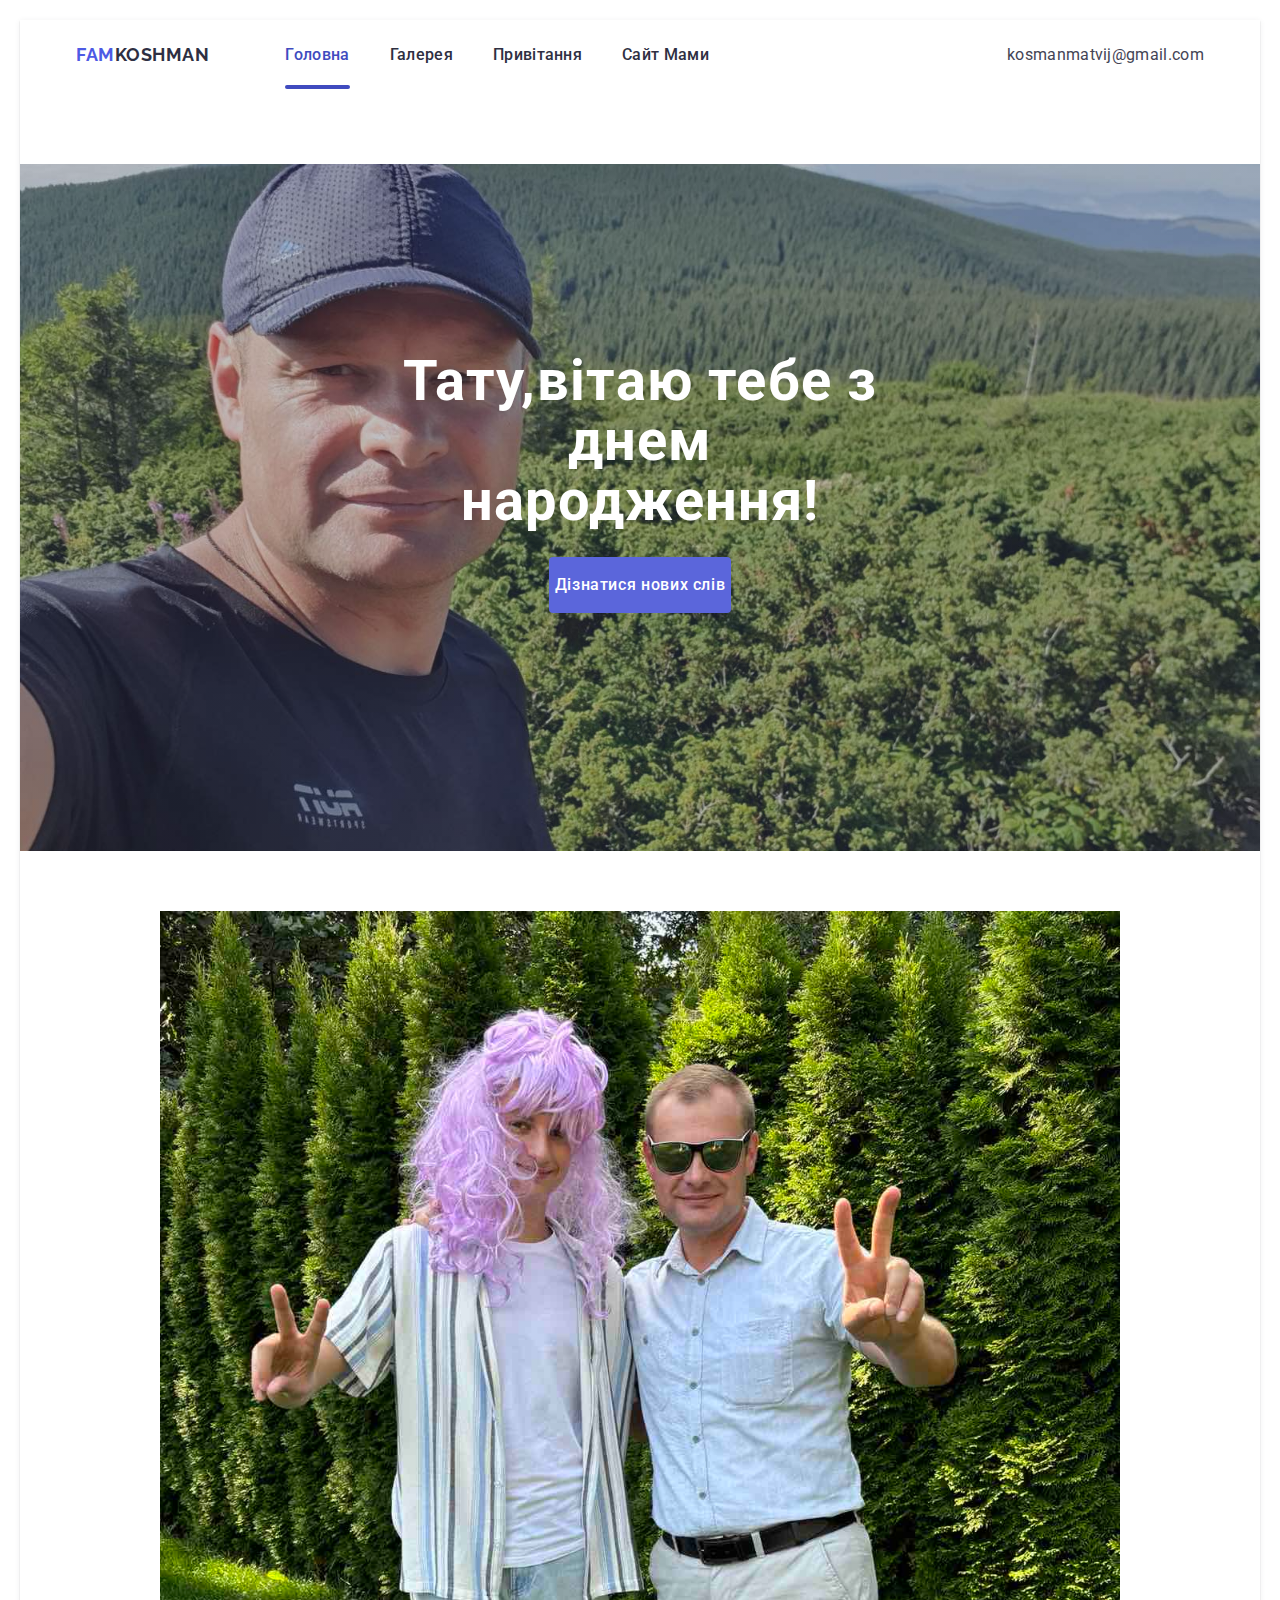
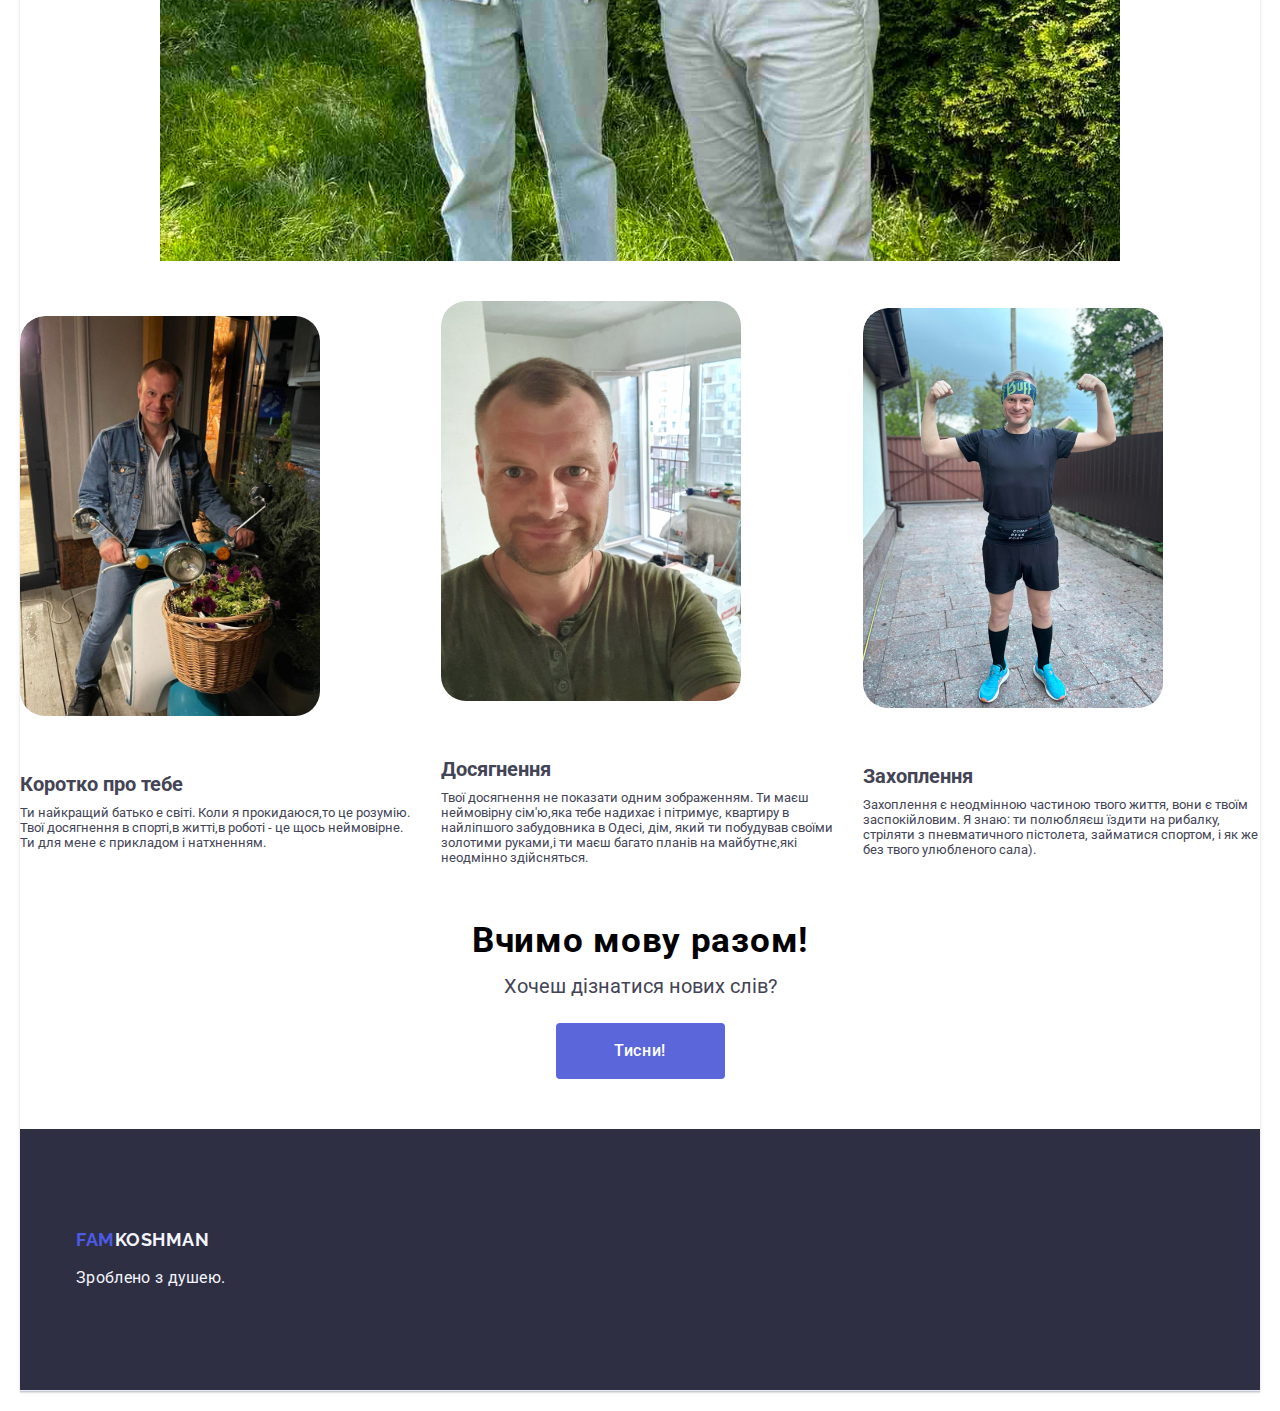
==== dadSite/index.html @ f96981a5 "change files" ====
<!DOCTYPE html>
<html lang="en">
<head>
    <meta charset="UTF-8">
    <meta name="viewport" content="width=device-width, initial-scale=1.0">
    <link rel="stylesheet" href="https://cdnjs.cloudflare.com/ajax/libs/modern-normalize/1.1.0/modern-normalize.min.css">
    <link rel="stylesheet" href="./css/gallary.css"> <!-- Основний CSS для сторінки галереї -->
    <link rel="stylesheet" href="./css/style.css"> <!-- Інші загальні стилі -->

    <script src="script.js"></script>
    <title>Site for you</title>
    <link rel="preconnect" href="https://fonts.googleapis.com">
    <link rel="preconnect" href="https://fonts.gstatic.com" crossorigin>
    <link href="https://fonts.googleapis.com/css2?family=Raleway:wght@400;700&display=swap" rel="stylesheet">
    <link href="https://fonts.googleapis.com/css2?family=Raleway:wght@700&family=Roboto:wght@400;500;700&display=swap" rel="stylesheet">
</head>
<body>
    <header class="hero">
        <div class="header-div container">
            <nav class="header-nav">
                <a href="./index.html" class="logo-first-letters">Fam<span class="second-logo-letters">Koshman</span></a>
                <ul class="ul-header">
                    <li class="li-header">
                        <a href="./index.html" class="home-text current">Головна</a>
                    </li>
                    <li class="li-header">
                        <a href="./gallary.html" class="home-text">Галерея</a>
                    </li>
                    <li class="li-header">
                        <a href="./greeting.html" class="home-text" id="privitannya">Привітання</a>
                    </li>
                    <li class="li-header">
                        <a href="../mumSite/homePage.html" class="home-text" data-changeSite="Mum">Сайт Мами</a>
                    </li>
                </ul>
            </nav>
            <address class="adress-one">
                <ul class="ul-adress">
                    <li>
                        <a href="kosmanmatvij@gmail.com" class="adress-start">kosmanmatvij@gmail.com</a>
                    </li>
                </ul>
            </address>
        </div>
    <main>
        <section class="section-one">
            <div class="div-section-one container">
                <h1 class="title-h">Тату,вітаю тебе з днем народження!</h1>
                <button type="button" class="title-button" onclick="window.location.href='#section-words'">Дізнатися нових слів</button>
            </div>
        </section>
            <section class="section-two">
                <div  class="slider">
                    <input checked type="radio" name="slider" id="switch1">
                    <input type="radio" name="slider" id="switch2">
                    <input type="radio" name="slider" id="switch3">
                    <input type="radio" name="slider" id="switch4">
                <div class="slides">
                    <div class="overflow">
                        <div class="slider-inner">
                            <div class="slide">
                                <img  alt="work" src="./images/funny_costumes.jpg">
                            </div>
                            <div class="slide"> 
                                <img  alt="Sea" src="./images/with_mum.jpg">
                            </div>
                            <div class="slide">
                                <img alt="aquapark" src="./images/shooting.jpg">
                            </div>
                            <div class="slide">
                                <img  alt="run"  src="./images/smoking.jpg">
                            </div>
                    </div> 
                </div>
               <!--<div class="arrows">
                    <label class="color_for1" for="switch1"></label>
                    <label class="color_for2" for="switch2"></label>
                    <label for="switch3"></label>
                    <label for="switch4"></label>-->
                </div>
                <!--<div class="dots">
                    <label for="switch1"></label>
                    <label for="switch2"></label>
                    <label for="switch3"></label>
                    <label for="switch4"></label>
                </div> -->
                </div>
            </section>
        <section class="about-dad">
            <div class="div-about">
                <ul class="ul-section-three">
                    <li class="li-section-three">
                        <img src="./images/about_you.jpg" alt="about" class="img-sectione-three">
                        <div class="div-for-text">
                            <h2 class="h2-section-three">Коротко про тебе</h2>
                            <p class="p-section-three">Ти найкращий батько e світі. Коли я прокидаюся,то це розумію. Твої досягнення в спорті,в житті,в роботі - це щось неймовірне. Ти для мене є прикладом і натхненням.</p>
                        </div>
                    </li>
                    <li class="li-section-three">
                        <img src="./images/odessa-sectione-three.jpg" alt="" class="img-sectione-three">
                        <div  class="div-for-text"> 
                            <h2 class="h2-section-three">Досягнення</h2>
                            <p class="p-section-three">Твої досягнення не показати одним зображенням. Ти маєш неймовірну сім'ю,яка тебе надихає і пітримує, квартиру в найліпшого забудовника в Одесі, дім, який ти побудував своїми золотими руками,і ти маєш багато планів на майбутнє,які неодмінно здійсняться.</p>
                        </div>
                    </li>
                    <li class="li-section-three">
                        <img src="./images/running-sectione-three.jpg" alt="" class="img-sectione-three">
                        <div  class="div-for-text">
                            <h2 class="h2-section-three">Захоплення</h2>
                            <p class="p-section-three">Захоплення є неодмінною частиною твого життя, вони є твоїм заспокійловим. Я знаю: ти полюбляєш їздити на рибалку, стріляти з пневматичного пістолета, займатися спортом, і як же без твого улюбленого сала).</p>
                        </div>
                    </li>
                </ul>
            </div>
        </section>
        <section class="new-words" id="section-words">
            <div class="div-section-words">
                <h2 class="title-section-words">Вчимо мову разом!</h2>
                <p class="p-section-words">Хочеш дізнатися нових слів?</p>
                <button class="button-section-words">Тисни!</button>
                <p class="new-word" id="new-word" style="display: none;">JS</p>
            </div>
        </section>
    
    </main>
    <footer class="footer-last">
        <div class="footer-div container">
            <a href="./index.html" class="footer-logo">Fam<span class="footer-second-letter">Koshman</span></a>
            <p class="p-footer">Зроблено з душею.</p>
        </div>
    </footer>
    <script>
        const words = [
            "Ідіть у сраку!",
            "Напийся з гівна юшки!",
            "Ми вас відфайдолимо!", 
            "Заший ротяку по саму сраку!",
            "Бодай би-м тя мати була радше на кропиву висцяла, ніж мала-м тя нещастя породити! ",
            "В сраці більше розуму маю, ніж ти в голові",
            "Не бзди!",
            "Насрав у торбу та й ся гонорує"
            ];
        let currentIndex = 1; // Індекс слайду
        const totalSlides = 7; // Кількість слайдів
        const switchIds = ['switch1', 'switch2', 'switch3', 'switch4'];
    
        setInterval(() => {
            currentIndex = (currentIndex % totalSlides) + 1; // Змінюємо індекс
            document.getElementById(switchIds[currentIndex - 1]).checked = true; // Встановлюємо радіо-кнопку
        }, 3000); // Змінюйте слайди кожні 3 секунди

        // Обробник для кнопки
    document.querySelector('.button-section-words').addEventListener('click', function() {
    const newWord = document.getElementById('new-word');
    
    // Вибираємо випадкове слово з масиву
    const randomWord = words[Math.floor(Math.random() * words.length)];
    
    // Встановлюємо нове слово і показуємо елемент
    newWord.textContent = randomWord;
    newWord.style.display = 'block';
});
    </script>
    
    
</body>
</html>
---- dadSite/css/gallary.css ----
h1, h2, h3, h4, h5, h6, p { 
    margin: 0; 
} 
ul { 
    list-style: none; 
    padding-left: 0; 
    margin: 0; 
}

a {
    text-decoration: none;
}
li {
    list-style-type: none;
  }
body{
    font-family: 'Roboto', sans-serif;
    color:  #434455;
    background-color:#FFFFFF;
    
}
footer{
    background-color: #2e2f42;
}
img{
    display: block;
}
:root {
    --footer-color:#FFFFFF;
    --text-color: #F4F4FD;
    --button-bg-color: #4d5ae5;
}
.container{
    width: 1158px;
    padding: 0 15px;
    margin: 0 auto;
}
.hero{
    border-bottom: 1px solid #e7e9fc;
    box-shadow: 0px 2px 1px rgba(46, 47, 66, 0.08), 0px 1px 1px rgba(46, 47, 66, 0.16), 0px 1px 6px rgba(46, 47, 66, 0.08);
}
.header-div{
    display: flex;
    width: 1158px;
    margin: 0 auto;
    padding: 0 15px 0 15px;
    align-items: center;
}
.header-nav{
    display: flex;
    align-items: center;
    margin-right: auto;
}
.adress-one{
    font-style: normal;
}
.logo-first-letters {
    padding-top: 24px;
    padding-bottom: 24px;
    font-family: "Raleway",sans-serif;
    font-weight: 700;
    font-size: 18px;
    line-height: 117%;
    letter-spacing: 0.03em;
    text-transform: uppercase;
    color: #4d5ae5;
    margin-right: 76px;
}
.logo-first-letters:hover{
    color: #404bbf;
}
.ul-header{
    display: flex;
    gap: 40px;
    margin: 0;
    padding-left: 0;

}
.li-header{

}
.ul-adress{
    padding-left: 0;
    margin: 0;
    display: flex;
    gap: 40px;
}
.second-logo-letters {
    color: #2e2f42;
}
.adress-start{
    transition: color 250ms cubic-bezier(0.4, 0, 0.2, 1);
    font-size: 16px;
    line-height: 1.5;
    letter-spacing: 0.02em;
    color: #434455;
}
.adress-start:hover{
    font-size: 16px;
    line-height: 1.5;
    letter-spacing: 0.02em;
    color: #404bbf;
}
.adress-start:focus{
    font-size: 16px;
    line-height: 1.5;
    letter-spacing: 0.02em;
    color: #404bbf;
}
.home-text {
    margin: 0;
    padding: 0;
    padding-top: 24px;
    padding-bottom: 24px;
    font-family: var(--font-family);
    font-weight: 500;
    font-size: 16px;
    line-height: 1.5;
    letter-spacing: 0.02em;
    color: #2e2f42;
    transition: color 250ms cubic-bezier(0.4, 0, 0.2, 1);
}
.home-text:hover{
    color: #404bbf;
}
.home-text:focus{
    color: #404bbf;
}
.home-text.current{
    position: relative;
    color: #404bbf;

}
.home-text.current::after{
    content: '';
    width: 100%;
    height: 4px;
    border-radius: 2px;
    position: absolute;
    left: 0;
    bottom: -1px;
    background-color: #404BBF;
}
.h2-gallary{
    margin-left: 0;
    margin-right: 0;
    margin: 25px 0 50px 0;
    font-size: 56px;
    line-height: 1.07;
    text-align: center;
    letter-spacing: 0.02em;
    font-weight: bolder;
}
* {
    box-sizing: border-box;
}

body {
    font-family: Arial, sans-serif;
    margin: 0;
    padding: 0;
    background-color: #f9f9f9;
}

.gallery {
    display: grid;
    grid-template-columns: repeat(auto-fill, minmax(200px, 1fr));
    gap: 10px;
    padding: 10px;
}

.gallery-item {
    overflow: hidden;
    border-radius: 8px;
    box-shadow: 0 2px 10px rgba(0, 0, 0, 0.1);
    position: relative;
    display: flex;
    align-items: center;
    justify-content: center;
}

.gallery-item img {
    width: 100%;
    height: auto;
    transition: transform 0.3s;
}

.gallery-item img:hover {
    transform: scale(1.05); /* Ефект збільшення при наведенні */
}
---- dadSite/css/style.css ----
html {
    scroll-behavior: smooth;
}
* {box-sizing: border-box;}

body {
	font-family: sans-serif;
	margin: 20px;
}
.slider { 
    position: relative;
	text-align: center;
    top: 10px;
	max-width: 960px; 
	margin: 0 auto;
}

.slides .slide{ /*все изображения справа друг от доруга*/
	width: 25%;
	float: left;
}

.slides .slider-inner{
	width: 400%;
}
.overflow{ 
    height: 950px;
	width: 100%;
	overflow: hidden;
}

 img{ 
	width: 100%;
}
 
.slide h2 {
	margin-top: -50px;
	background-color: rgba(255, 255, 255, 0.749);
	padding: 10px 0;
	position: relative;
}
.arrows label {
	height: 40px;
	width: 40px;
}
.arrows {
    position: relative;
    bottom:170px;
    color: black;
}

/*настройка переключения и положения для левой стрелки*/
#switch1:checked ~ .arrows label:nth-child(4), 
#switch2:checked ~ .arrows label:nth-child(1),
#switch3:checked ~ .arrows label:nth-child(2),
#switch4:checked ~ .arrows label:nth-child(3){
	background: url("data:image/svg+xml,%3Csvg xmlns='http://www.w3.org/2000/svg' viewBox='0 0 512 512' width='40' fill='lightgrey'%3E%3Cpath d='M41.4 233.4c-12.5 12.5-12.5 32.8 0 45.3l160 160c12.5 12.5 32.8 12.5 45.3 0s12.5-32.8 0-45.3L109.3 256 246.6 118.6c12.5-12.5 12.5-32.8 0-45.3s-32.8-12.5-45.3 0l-160 160zm352-160l-160 160c-12.5 12.5-12.5 32.8 0 45.3l160 160c12.5 12.5 32.8 12.5 45.3 0s12.5-32.8 0-45.3L301.3 256 438.6 118.6c12.5-12.5 12.5-32.8 0-45.3s-32.8-12.5-45.3 0z'/%3E%3C/svg%3E") center/cover no-repeat; 
	float: left;
	margin: 0 0 0 40px;
	display: block;
}

/*настройка переключения и положения для правой стрелки*/
#switch1:checked ~ .arrows label:nth-child(2),
#switch2:checked ~ .arrows label:nth-child(3),
#switch3:checked ~ .arrows label:nth-child(4),
#switch4:checked ~ .arrows label:nth-child(1) {
	background: url("data:image/svg+xml,%3Csvg xmlns='http://www.w3.org/2000/svg' viewBox='0 0 512 512' width='40' fill='lightgrey'%3E%3Cpath d='M470.6 278.6c12.5-12.5 12.5-32.8 0-45.3l-160-160c-12.5-12.5-32.8-12.5-45.3 0s-12.5 32.8 0 45.3L402.7 256 265.4 393.4c-12.5 12.5-12.5 32.8 0 45.3s32.8 12.5 45.3 0l160-160zm-352 160l160-160c12.5-12.5 12.5-32.8 0-45.3l-160-160c-12.5-12.5-32.8-12.5-45.3 0s-12.5 32.8 0 45.3L210.7 256 73.4 393.4c-12.5 12.5-12.5 32.8 0 45.3s32.8 12.5 45.3 0z'/%3E%3C/svg%3E") no-repeat center/cover; 
	float: right;
	margin: 0 40px 0 0; 
	display: block;
}

label, a{ 
	cursor: pointer;
}
/*скрываетвсе radio-input*/
input[type="radio"]{ 
	display: none;
}

#switch1:checked ~ .slides .slider-inner{
	margin-left: 0;
}

#switch2:checked ~ .slides .slider-inner{
	margin-left: -100%;
}

#switch3:checked ~ .slides .slider-inner{
	margin-left: -200%;
}

#switch4:checked ~ .slides .slider-inner{
	margin-left: -300%;
}


.arrows{ 
	margin: -29% 0 0 0;
	width: 100%;
	height: 50px;
}

.dots label{
	border-radius: 10px;
	display: inline-block; 
	width: 15px;
	height: 15px;
	background: #bbb;
}

.dots{
	margin: 23% 0 0;
	text-align: center;
}

.dots label:hover{ 
	background: #76c8ff;
	border-color: #777 !important;
}

#switch1:checked ~ .dots label:nth-child(1),
#switch2:checked ~ .dots label:nth-child(2),
#switch3:checked ~ .dots label:nth-child(3),
#switch4:checked ~ .dots label:nth-child(4){
	background: #18a3dd;
	border-color: #18a3dd !important;
}

.slides .slider-inner{ 
	transition: all 800ms cubic-bezier(0.770, 0.000, 0.175, 1.000);
}

.arrows label:hover{ 
	opacity: 0.6;
}

.arrows label{
	transition: opacity 0.2s ease-out;
}

@media (max-width: 480px) {
	.arrows label {
		width: 25px;
		height: 25px;
	}
	.slide h2 {
		font-size: 1.2em;
		padding: 6px 0;
	}
	.dots {
		margin-top: 16%;
	}
	.dots label {
		width: 10px;
		height: 10px;
	}
}
h1, h2, h3, h4, h5, h6, p { 
    margin: 0; 
} 
ul { 
    list-style: none; 
    padding-left: 0; 
    margin: 0; 
}

a {
    text-decoration: none;
}
li {
    list-style-type: none;
  }
body{
    font-family: 'Roboto', sans-serif;
    color:  #434455;
    background-color:#FFFFFF;
    
}
footer{
    background-color: #2e2f42;
}
img{
    display: block;
}
:root {
    --footer-color:#FFFFFF;
    --text-color: #F4F4FD;
    --button-bg-color: #4d5ae5;
}
.container {
    max-width: 100%;
    width: 1158px;
    padding: 0 15px;
    margin: 0 auto;
}
.hero{
    width: 100%;
    border-bottom: 1px solid #e7e9fc;
    box-shadow: 0px 2px 1px rgba(46, 47, 66, 0.08), 0px 1px 1px rgba(46, 47, 66, 0.16), 0px 1px 6px rgba(46, 47, 66, 0.08);
}
.header-div{
    display: flex;
    width: 1158px;
    margin: 0 auto;
    padding: 0 15px 0 15px;
    align-items: center;
}
.header-nav{
    display: flex;
    align-items: center;
    margin-right: auto;
}
.adress-one{
    font-style: normal;
}
.logo-first-letters {
    padding-top: 24px;
    padding-bottom: 24px;
    font-family: "Raleway",sans-serif;
    font-weight: 700;
    font-size: 18px;
    line-height: 117%;
    letter-spacing: 0.03em;
    text-transform: uppercase;
    color: #4d5ae5;
    margin-right: 76px;
}
.logo-first-letters:hover{
    color: #404bbf;
}
.ul-header{
    display: flex;
    gap: 40px;
    margin: 0;
    padding-left: 0;

}
.li-header{

}
.ul-adress{
    padding-left: 0;
    margin: 0;
    display: flex;
    gap: 40px;
}
.second-logo-letters {
    color: #2e2f42;
}
.home-text {
    margin: 0;
    padding: 0;
    padding-top: 24px;
    padding-bottom: 24px;
    font-family: var(--font-family);
    font-weight: 500;
    font-size: 16px;
    line-height: 1.5;
    letter-spacing: 0.02em;
    color: #2e2f42;
    transition: color 250ms cubic-bezier(0.4, 0, 0.2, 1);



}
.home-text:hover{
    color: #404bbf;
}
.home-text:focus{
    color: #404bbf;
}
.home-text.current{
    position: relative;
    color: #404bbf;

}
.home-text.current::after{
    content: '';
    width: 100%;
    height: 4px;
    border-radius: 2px;
    position: absolute;
    left: 0;
    bottom: -1px;
    background-color: #404BBF;
}

.adress-start{
    transition: color 250ms cubic-bezier(0.4, 0, 0.2, 1);
    font-size: 16px;
    line-height: 1.5;
    letter-spacing: 0.02em;
    color: #434455;
}
.adress-start:hover{
    font-size: 16px;
    line-height: 1.5;
    letter-spacing: 0.02em;
    color: #404bbf;
}
.adress-start:focus{
    font-size: 16px;
    line-height: 1.5;
    letter-spacing: 0.02em;
    color: #404bbf;
}
.section-one {
    background-image: linear-gradient(rgba(72, 74, 109, 0.347), rgba(72, 74, 109, 0.347)), url(../images/bg_section-one.jpg);
    background-color: #595a8b;
    padding: 188px 0;
    background-position: center;
    background-repeat: no-repeat;
    max-width: 100%;
    margin: 0 auto 50px;
    background-size: cover;
}
.visually-hidden {
    position: absolute;
    width: 1px;
    height: 1px;
    margin: -1px;
    border: 0;
    padding: 0;
    white-space: nowrap;
    clip-path: inset(100%);
    clip: rect(0 0 0 0);
    overflow: hidden;
  }
.title-h {
    color: white;
    margin-left: auto;
    margin-right: auto;
    max-width: 496px;
    font-size: 56px;
    line-height: 1.07;
    text-align: center;
    letter-spacing: 0.02em;
}
.title-button {
    margin-top: 25px;
    margin-bottom: 50px;
    margin-left: auto;
    margin-right: auto;
    display: block;
    min-width: 169px;
    height: 56px;
    border: none;
    cursor: pointer;
    background-color: 250ms cubic-bezier(0.4, 0, 0.2, 1);
    border-radius: 4px;
    cursor: pointer;
    font-family: "Roboto", sans-serif;
    font-weight: 500;
    font-size: 16px;
    line-height: 1.5;
    letter-spacing: 0.04em;
    color: #FFFFFF;
    background-color: #5b66db;
    transition: background-color 250ms cubic-bezier(0.4, 0, 0.2, 1);
    
}
.dot.active {
    background-color: #717171;
}

.title-button:hover{
    cursor: pointer;
    background-color: #404BBF;
}
.title-button:focus{
    cursor: pointer;
    background-color: #404BBF;
}
.header-div {
    margin-bottom: 75px;
}
.img-sectione-three{
    width: 300px;
    height: 400px;
    border-radius: 25px;
}
.h2-section-three {
    font-size: 28px;
    font-weight: bold;
    font-size: 20px;
}
.p-section-three {
    font-size: 20px;
    margin-top: 10px;
    font-size: 13px;
}
.ul-section-three {
    align-items: center;
    justify-content: center;
    padding-left: 0;
     margin: 0;
    display: flex;
    gap: 24px;
}
.li-section-three {
    border-radius: 25px;
    width: 400px;
    background-color: #FFFFFF;
    display: inline-block; /* Строчно-блочный элемент */
    overflow: hidden;
}
.li-section-three img {
    border-radius: 25px;
    transition: 1s; /* Время эффекта */
    display: block; /* Убираем небольшой отступ снизу */
}
.li-section-three img:hover {
    border-radius: 25px;
    border-radius: 25px;
    transform: scale(1.2); /* Увеличиваем масштаб */
   }
.div-for-text {
    padding: 32px 0;
    margin-top: 25px;
}
.about-dad{
    margin-top: 50px;
}

.footer-last{
    padding: 100px 0;
}
.footer-logo{
    display: inline-block;
    margin-bottom: 16px;
    font-family: "Raleway", sans-serif;
    font-weight: 700;
    font-size: 18px;
    line-height: 1.17;
    letter-spacing: 0.03em;
    text-transform: uppercase;
    color: #4d5ae5;
}
.footer-second-letter{
    color: #f4f4fd;
}

.p-footer{
    max-width: 264px;
    line-height: 1.5;
    color: var(--text-color);
    letter-spacing: 0.02em;
}
.new-words {
    margin-top: 25px;
    margin-bottom: 20px;
}
.div-section-words {
}
.title-section-words {
    color: black;
    font-weight: bolder;
    margin-left: auto;
    margin-right: auto;
    max-width: 100%;
    font-size: 35px;
    line-height: 1.07;
    text-align: center;
    letter-spacing: 0.02em;
}
.p-section-words {
    margin-right: auto;
    margin-left: auto;
    text-align: center;
    margin-top: 15px;
    font-size: 20px;
}
.button-section-words {
    margin-top: 25px;
    margin-bottom: 50px;
    margin-left: auto;
    margin-right: auto;
    display: block;
    min-width: 169px;
    height: 56px;
    border: none;
    cursor: pointer;
    background-color: 250ms cubic-bezier(0.4, 0, 0.2, 1);
    border-radius: 4px;
    cursor: pointer;
    font-family: "Roboto", sans-serif;
    font-weight: 500;
    font-size: 16px;
    line-height: 1.5;
    letter-spacing: 0.04em;
    color: #FFFFFF;
    background-color: #5b66db;
    transition: background-color 250ms cubic-bezier(0.4, 0, 0.2, 1);
}
.button-section-words:hover{
    cursor: pointer;
    background-color: #404BBF;
}
.button-section-words:focus{
    cursor: pointer;
    background-color: #404BBF;
}
.new-word {
    font-size: 28px;
    color: black;
    font-weight: bolder;
    margin-top: 10px;
    margin-left: auto;
    margin-right: auto;
    text-align: center;
    margin-bottom: 25px;
}
@media (max-width: 768px) {
    .adress-one{
        visibility: hidden;
    }
    .hero {
      padding: 40px 20px;
    }
    .hero h1 {
      font-size: 2.5rem;
    }
    .hero p {
      font-size: 1rem;
    }
    .header-div,
    .slider,
    .about-dad {
        width: 100%;
    }

    .slide h2 {
        font-size: 1.2em;
    }

    .arrows label {
        width: 25px;
        height: 25px;
    }

    .dots label {
        bottom: 50px;
        width: 8px;
        height: 8px;
    }

    .img-sectione-three {
        width: 100%;
        height: auto;
    }

    .ul-section-three {
        flex-direction: column;
        gap: 16px;
    }

    .li-section-three {
        width: 100%;
    }
      /* Зменшення розміру тексту та елементів для менших екранів */
      .title-h {
        font-size: 2em;
    }
    .title-button {
        padding: 10px;
        font-size: 1em;
    }
    .arrows label {
        width: 30px;
        height: 30px;
    }
    .dots label {
        width: 10px;
        height: 10px;
    }
    .overflow {
        height: auto;
    }
    .slides .slide img {
        width: 100%;
        height: auto;
    }
    .ul-header, .ul-adress {
        gap: 20px;
    }
    .header-div {
        flex-direction: column;
        align-items: flex-start;
    }
}

  
  
  /* Адаптивні стилі для маленьких екранів */
  @media (max-width: 480px) {
    .adress-one{
        visibility: hidden;
    }
    .title-h {
        font-size: 1.5em;
    }
    .title-button {
        padding: 8px 12px;
        font-size: 14px;
    }
    .hero {
      padding: 20px 10px;
    }
    .hero h1 {
      font-size: 2rem;
    }
    .hero p {
      font-size: 0.9rem;
    }
    .header-div {
        flex-direction: column;
    }
    .logo-first-letters,
    .ul-header {
        text-align: center;
        margin-bottom: 10px;
    }
    .slider {
        max-width: 100%;
        padding: 0;
    }
    .dots {
        margin-top: 20px;
    }
    .adress-start {
        font-size: 0.9em;
    }
    .title-h {
        font-size: 32px;
    }

    .title-button {
        font-size: 14px;
        padding: 10px;
    }

    .slide h2 {
        font-size: 1em;
    }

    .dots {
        margin-top: 10%;
    }

    .p-section-three,
    .h2-section-three {
        font-size: 14px;
    }
    .div-for-text h2 {
        font-size: 1.2em;
    }
    .p-section-three {
        font-size: 0.9em;
    }
    .div-for-text {
        padding: 10px;
    }
    
}

.dot.active {
    background-color: #717171;
}
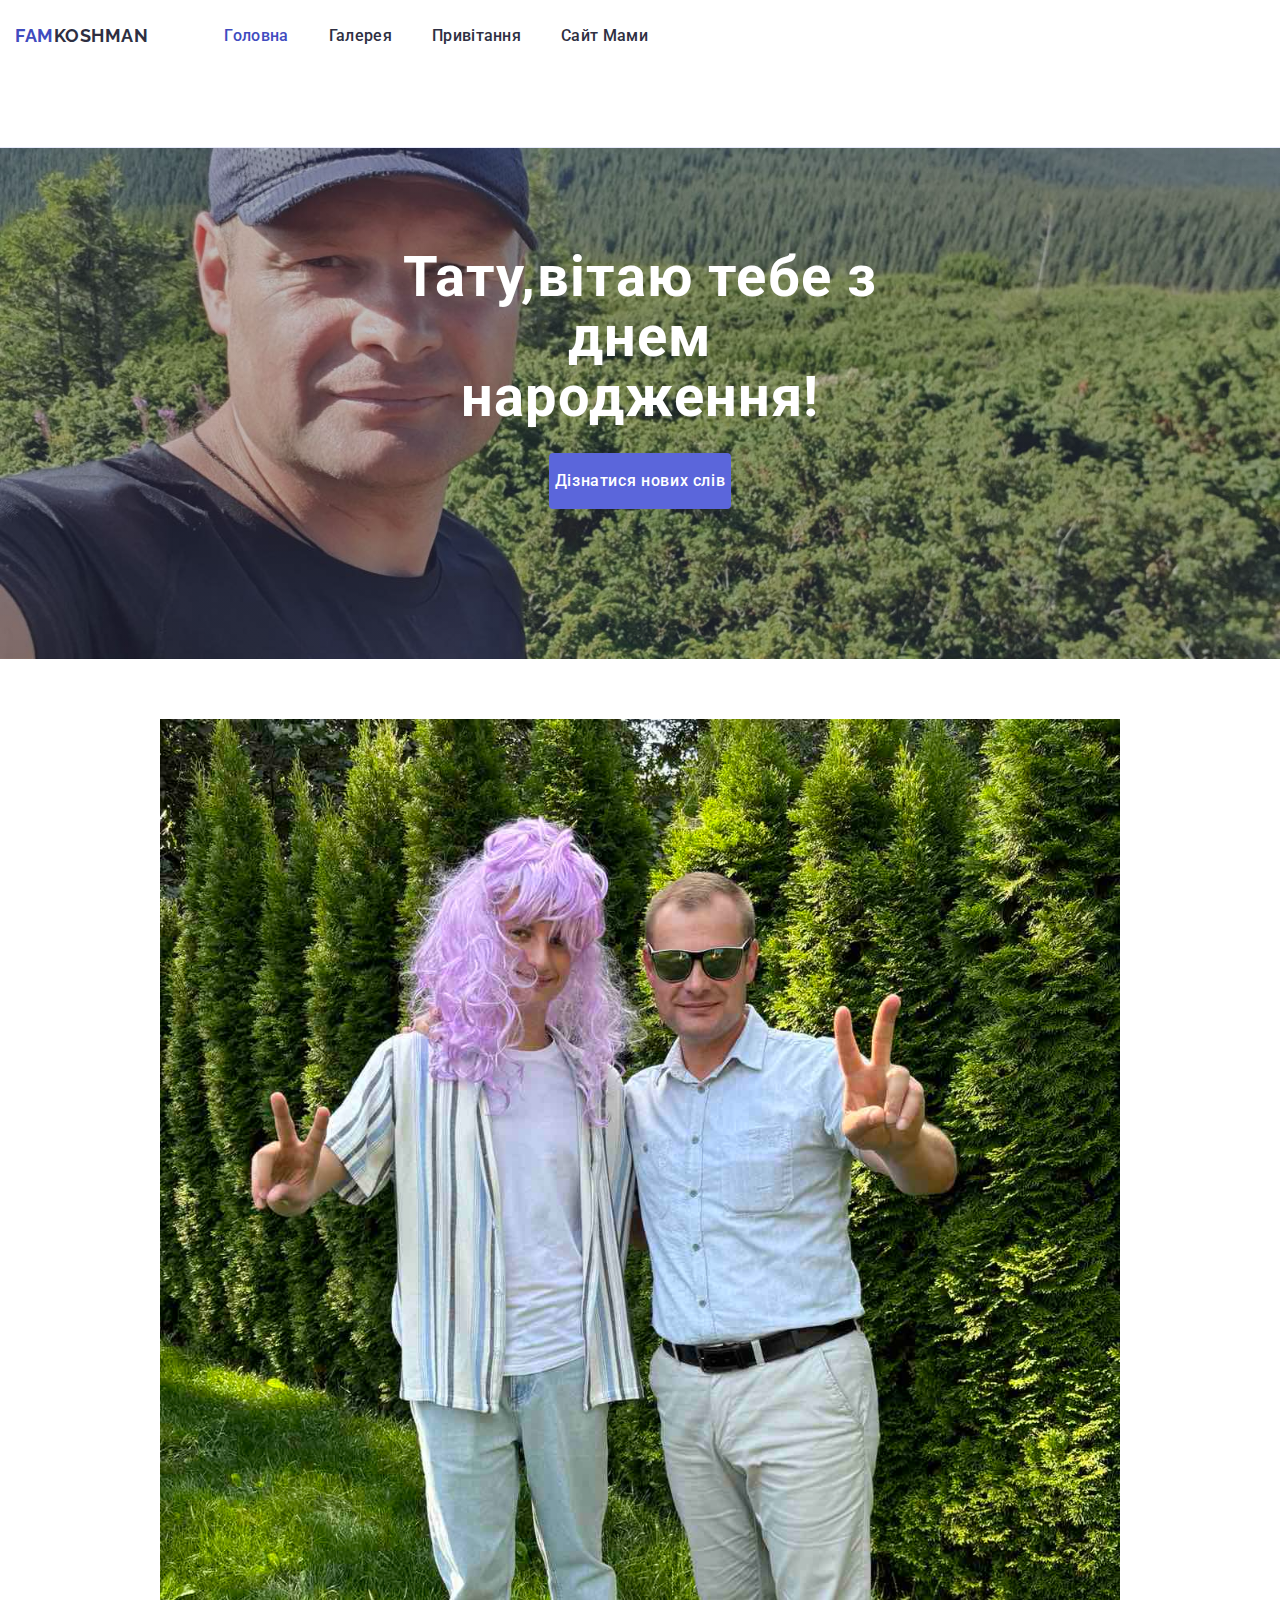
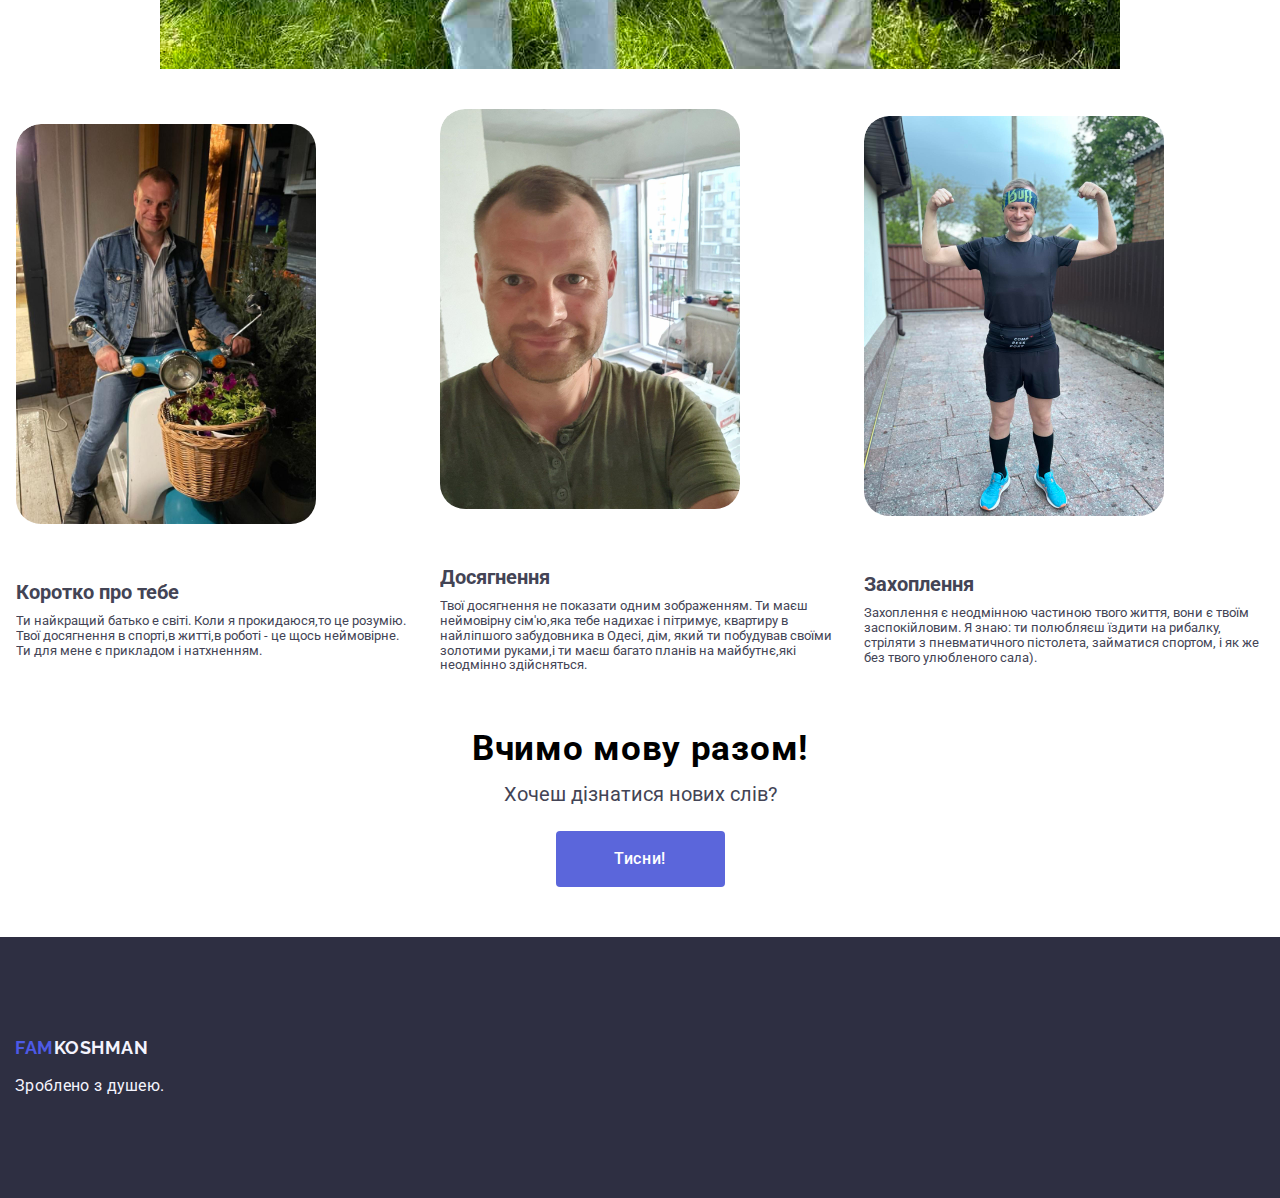
==== commit 6c3dc2f6: "final changes" ====
--- a/dadSite/index.html
+++ b/dadSite/index.html
@@ -4,7 +4,6 @@
     <meta charset="UTF-8">
     <meta name="viewport" content="width=device-width, initial-scale=1.0">
     <link rel="stylesheet" href="https://cdnjs.cloudflare.com/ajax/libs/modern-normalize/1.1.0/modern-normalize.min.css">
-    <link rel="stylesheet" href="./css/gallary.css"> <!-- Основний CSS для сторінки галереї -->
     <link rel="stylesheet" href="./css/style.css"> <!-- Інші загальні стилі -->
 
     <script src="script.js"></script>
@@ -18,10 +17,10 @@
     <header class="hero">
         <div class="header-div container">
             <nav class="header-nav">
-                <a href="./index.html" class="logo-first-letters">Fam<span class="second-logo-letters">Koshman</span></a>
+                <a href="./homePage.html" class="logo-first-letters">Fam<span class="second-logo-letters">Koshman</span></a>
                 <ul class="ul-header">
                     <li class="li-header">
-                        <a href="./index.html" class="home-text current">Головна</a>
+                        <a href="index.html" class="home-text current">Головна</a>
                     </li>
                     <li class="li-header">
                         <a href="./gallary.html" class="home-text">Галерея</a>
@@ -30,8 +29,20 @@
                         <a href="./greeting.html" class="home-text" id="privitannya">Привітання</a>
                     </li>
                     <li class="li-header">
-                        <a href="../mumSite/homePage.html" class="home-text" data-changeSite="Mum">Сайт Мами</a>
+                        <a href="../mumSite/index.html" class="home-text" id="privitannya">Сайт Мами</a>
                     </li>
+                    <li class="li-header">
+                        <button class="header-btn" type="button" onclick="openNav()">
+                            <img class="burger" src="../mumSite/img/buerger_menu.png">
+                    </li>
+                    <div id="mySidenav" class="sidenav">
+                        <a href="javascript:void(0)" class="closebtn" onclick="closeNav()">&times;</a>
+                        <a href="index.html">Головна</a>
+                        <a href="./gallary.html" >Галерея</a>
+                        <a href="./greeting.html">Привітання</a>
+                        <a href="../mumSite/index.html">Сайт Мами</a>
+                      </div>
+                   
                 </ul>
             </nav>
             <address class="adress-one">
@@ -42,6 +53,7 @@
                 </ul>
             </address>
         </div>
+    </header>
     <main>
         <section class="section-one">
             <div class="div-section-one container">
@@ -130,6 +142,15 @@
         </div>
     </footer>
     <script>
+        const burgerButton = document.querySelector('.header-btn');
+    function openNav() {
+        document.getElementById("mySidenav").style.width = "100%";
+    }
+
+/* Close/hide the sidenav */
+function closeNav() {
+  document.getElementById("mySidenav").style.width = "0";
+}
         const words = [
             "Ідіть у сраку!",
             "Напийся з гівна юшки!",
--- a/dadSite/css/style.css
+++ b/dadSite/css/style.css
@@ -3,10 +3,6 @@
 }
 * {box-sizing: border-box;}
 
-body {
-	font-family: sans-serif;
-	margin: 20px;
-}
 .slider { 
     position: relative;
 	text-align: center;
@@ -183,26 +179,23 @@
 }
 img{
     display: block;
+    
 }
 :root {
     --footer-color:#FFFFFF;
     --text-color: #F4F4FD;
-    --button-bg-color: #4d5ae5;
+    --button-bg-color: #404BBF;
 }
 .container {
-    max-width: 100%;
-    width: 1158px;
     padding: 0 15px;
     margin: 0 auto;
 }
 .hero{
-    width: 100%;
     border-bottom: 1px solid #e7e9fc;
     box-shadow: 0px 2px 1px rgba(46, 47, 66, 0.08), 0px 1px 1px rgba(46, 47, 66, 0.16), 0px 1px 6px rgba(46, 47, 66, 0.08);
 }
 .header-div{
     display: flex;
-    width: 1158px;
     margin: 0 auto;
     padding: 0 15px 0 15px;
     align-items: center;
@@ -220,96 +213,361 @@
     padding-bottom: 24px;
     font-family: "Raleway",sans-serif;
     font-weight: 700;
-    font-size: 18px;
+    font-size: 16px;
     line-height: 117%;
     letter-spacing: 0.03em;
     text-transform: uppercase;
-    color: #4d5ae5;
+    color: #404BBF;
     margin-right: 76px;
 }
 .logo-first-letters:hover{
-    color: #404bbf;
+    color: #404BBF;
 }
 .ul-header{
     display: flex;
-    gap: 40px;
     margin: 0;
     padding-left: 0;
-
-}
-.li-header{
 
 }
 .ul-adress{
     padding-left: 0;
     margin: 0;
     display: flex;
-    gap: 40px;
 }
 .second-logo-letters {
     color: #2e2f42;
 }
+.header-btn {
+    position: absolute;
+    top: 16px;
+    right: 35px;
+    background-color: transparent;
+    border: none;
+    padding: 0;
+    fill: #2f2f37;
+    line-height: 0;
+    display: block;
+}
+.burger{
+    width: 34px;
+    height: 34px;
+}
 .home-text {
-    margin: 0;
-    padding: 0;
-    padding-top: 24px;
-    padding-bottom: 24px;
-    font-family: var(--font-family);
-    font-weight: 500;
-    font-size: 16px;
-    line-height: 1.5;
-    letter-spacing: 0.02em;
-    color: #2e2f42;
-    transition: color 250ms cubic-bezier(0.4, 0, 0.2, 1);
-
-
-
-}
-.home-text:hover{
-    color: #404bbf;
-}
-.home-text:focus{
-    color: #404bbf;
-}
-.home-text.current{
-    position: relative;
-    color: #404bbf;
-
-}
-.home-text.current::after{
-    content: '';
-    width: 100%;
-    height: 4px;
-    border-radius: 2px;
+    display: none;
+
+
+}
+.adress-one{
+    display: none;
+}
+.adress-start{
+
+    display: none;
+}
+@media only screen and (min-width:768px){
+    .ul-header{
+        gap: 15px;
+    }
+    .header-btn {
+        background-color: transparent;
+        border: none;
+        padding: 0;
+        fill: #2f2f37;
+        line-height: 0;
+        display: block;
+        visibility: hidden;
+    }
+    .container {
+        max-width: 100%;
+        padding: 0 15px;
+        margin: 0 auto;
+    }
+    .hero{
+        width: 100%;
+        border-bottom: 1px solid #e7e9fc;
+        box-shadow: 0px 2px 1px rgba(46, 47, 66, 0.08), 0px 1px 1px rgba(46, 47, 66, 0.16), 0px 1px 6px rgba(46, 47, 66, 0.08);
+    }
+    .header-div{
+        display: flex;
+        margin: 0 auto;
+        padding: 0 15px 0 15px;
+        align-items: center;
+    }
+    .header-nav{
+        display: flex;
+        align-items: center;
+        margin-right: auto;
+    }
+    .adress-one{
+        font-style: normal;
+    }
+    .logo-first-letters {
+        padding-top: 24px;
+        padding-bottom: 24px;
+        font-family: "Raleway",sans-serif;
+        font-weight: 700;
+        font-size: 18px;
+        line-height: 117%;
+        letter-spacing: 0.03em;
+        text-transform: uppercase;
+        color: #404BBF;
+        margin-right: 76px;
+    }
+    .logo-first-letters:hover{
+        color: #404BBF;
+    }
+    .ul-header{
+        display: flex;
+        gap: 20px;
+        margin: 0;
+        padding-left: 0;
+    
+    }
+    .ul-adress{
+        padding-left: 0;
+        margin: 0;
+        display: flex;
+        gap: 40px;
+    }
+    .second-logo-letters {
+        color: #2e2f42;
+    }
+    .home-text {
+        display: block;
+
+        margin: 0;
+        padding: 0;
+        padding-top: 24px;
+        padding-bottom: 24px;
+        font-family: var(--font-family);
+        font-weight: 500;
+        font-size: 16px;
+        line-height: 1.5;
+        letter-spacing: 0.02em;
+        color: #2e2f42;
+        transition: color 250ms cubic-bezier(0.4, 0, 0.2, 1);
+    
+    
+    
+    }
+    .home-text:hover{
+        color: #404BBF;
+    }
+    .home-text:focus{
+        color: #404BBF;
+    }
+    .home-text.current{
+        position: relative;
+        color: #404BBF;
+    
+    }
+    .home-text.current::after{
+        content: '';
+        height: 4px;
+        border-radius: 2px;
+        position: absolute;
+        left: 0;
+        bottom: -1px;
+        background-color: #404BBF;
+    }
+    
+    .adress-start{
+        display: block;
+        transition: color 250ms cubic-bezier(0.4, 0, 0.2, 1);
+        font-size: 16px;
+        line-height: 1.5;
+        letter-spacing: 0.02em;
+        color: #434455;
+    }
+    .adress-start:hover{
+        font-size: 16px;
+        line-height: 1.5;
+        letter-spacing: 0.02em;
+        color: #404BBF;
+    }
+    .adress-start:focus{
+        font-size: 16px;
+        line-height: 1.5;
+        letter-spacing: 0.02em;
+        color: #404BBF;
+    }
+    
+    
+}
+@media only screen and (min-width: 1280px) {
+    .header-btn {
+        background-color: transparent;
+        border: none;
+        padding: 0;
+        fill: #2f2f37;
+        line-height: 0;
+        display: block;
+        visibility: hidden;
+    }
+    .container {
+        max-width: 100%;
+        padding: 0 15px;
+        margin: 0 auto;
+    }
+    .hero{
+        width: 100%;
+        border-bottom: 1px solid #e7e9fc;
+        box-shadow: 0px 2px 1px rgba(46, 47, 66, 0.08), 0px 1px 1px rgba(46, 47, 66, 0.16), 0px 1px 6px rgba(46, 47, 66, 0.08);
+    }
+    .header-div{
+        display: flex;
+        margin: 0 auto;
+        padding: 0 15px 0 15px;
+        align-items: center;
+    }
+    .header-nav{
+        display: flex;
+        align-items: center;
+        margin-right: auto;
+    }
+    .adress-one{
+        font-style: normal;
+    }
+    .logo-first-letters {
+        padding-top: 24px;
+        padding-bottom: 24px;
+        font-family: "Raleway",sans-serif;
+        font-weight: 700;
+        font-size: 18px;
+        line-height: 117%;
+        letter-spacing: 0.03em;
+        text-transform: uppercase;
+        color: #404BBF;
+        margin-right: 76px;
+    }
+    .logo-first-letters:hover{
+        color: #404BBF;
+    }
+    .ul-header{
+        display: flex;
+        gap: 40px;
+        margin: 0;
+        padding-left: 0;
+    
+    }
+    .ul-adress{
+        padding-left: 0;
+        margin: 0;
+        display: flex;
+        gap: 40px;
+    }
+    .second-logo-letters {
+        color: #2e2f42;
+    }
+    .home-text {
+        margin: 0;
+        padding: 0;
+        padding-top: 24px;
+        padding-bottom: 24px;
+        font-family: var(--font-family);
+        font-weight: 500;
+        font-size: 16px;
+        line-height: 1.5;
+        letter-spacing: 0.02em;
+        color: #2e2f42;
+        transition: color 250ms cubic-bezier(0.4, 0, 0.2, 1);
+    
+    
+    
+    }
+    .home-text:hover{
+        color: #404BBF;
+    }
+    .home-text:focus{
+        color: #404BBF;
+    }
+    .home-text.current{
+        position: relative;
+        color: #404BBF;
+    
+    }
+    .home-text.current::after{
+        content: '';
+        height: 4px;
+        border-radius: 2px;
+        position: absolute;
+        left: 0;
+        bottom: -1px;
+        background-color: #404BBF;
+    }
+    
+    .adress-start{
+        transition: color 250ms cubic-bezier(0.4, 0, 0.2, 1);
+        font-size: 16px;
+        line-height: 1.5;
+        letter-spacing: 0.02em;
+        color: #434455;
+    }
+    .adress-start:hover{
+        font-size: 16px;
+        line-height: 1.5;
+        letter-spacing: 0.02em;
+        color: #404BBF;
+    }
+    .adress-start:focus{
+        font-size: 16px;
+        line-height: 1.5;
+        letter-spacing: 0.02em;
+        color: #404BBF;
+    }
+}
+.sidenav {
+    height: 100%; /* 100% Full-height */
+    width: 0; /* 0 width - change this with JavaScript */
+    position: fixed; /* Stay in place */
+    z-index: 1; /* Stay on top */
+    top: 0; /* Stay at the top */
+    left: 0;
+    background-color: #111; /* Black*/
+    overflow-x: hidden; /* Disable horizontal scroll */
+    padding-top: 60px; /* Place content 60px from the top */
+    transition: 0.5s; /* 0.5 second transition effect to slide in the sidenav */
+  }
+  
+  /* The navigation menu links */
+  .sidenav a {
+    padding: 8px 8px 8px 32px;
+    text-decoration: none;
+    font-size: 25px;
+    color: #818181;
+    display: block;
+    transition: 0.3s;
+  }
+  
+  /* When you mouse over the navigation links, change their color */
+  .sidenav a:hover {
+    color: #f1f1f1;
+  }
+  
+  /* Position and style the close button (top right corner) */
+  .sidenav .closebtn {
     position: absolute;
-    left: 0;
-    bottom: -1px;
-    background-color: #404BBF;
-}
-
-.adress-start{
-    transition: color 250ms cubic-bezier(0.4, 0, 0.2, 1);
-    font-size: 16px;
-    line-height: 1.5;
-    letter-spacing: 0.02em;
-    color: #434455;
-}
-.adress-start:hover{
-    font-size: 16px;
-    line-height: 1.5;
-    letter-spacing: 0.02em;
-    color: #404bbf;
-}
-.adress-start:focus{
-    font-size: 16px;
-    line-height: 1.5;
-    letter-spacing: 0.02em;
-    color: #404bbf;
-}
+    top: 0;
+    right: 25px;
+    font-size: 36px;
+    /* margin-left: 50px; */
+  }
+  
+  /* Style page content - use this if you want to push the page content to the right when you open the side navigation */
+  #main {
+    transition: margin-left .5s;
+    padding: 20px;
+  }
+  
+  /* On smaller screens, where height is less than 450px, change the style of the sidenav (less padding and a smaller font size) */
+  @media screen and (max-height: 450px) {
+    .sidenav {padding-top: 15px;}
+    .sidenav a {font-size: 18px;}
+  } 
 .section-one {
     background-image: linear-gradient(rgba(72, 74, 109, 0.347), rgba(72, 74, 109, 0.347)), url(../images/bg_section-one.jpg);
     background-color: #595a8b;
-    padding: 188px 0;
+    padding: 100px 0;
     background-position: center;
     background-repeat: no-repeat;
     max-width: 100%;
